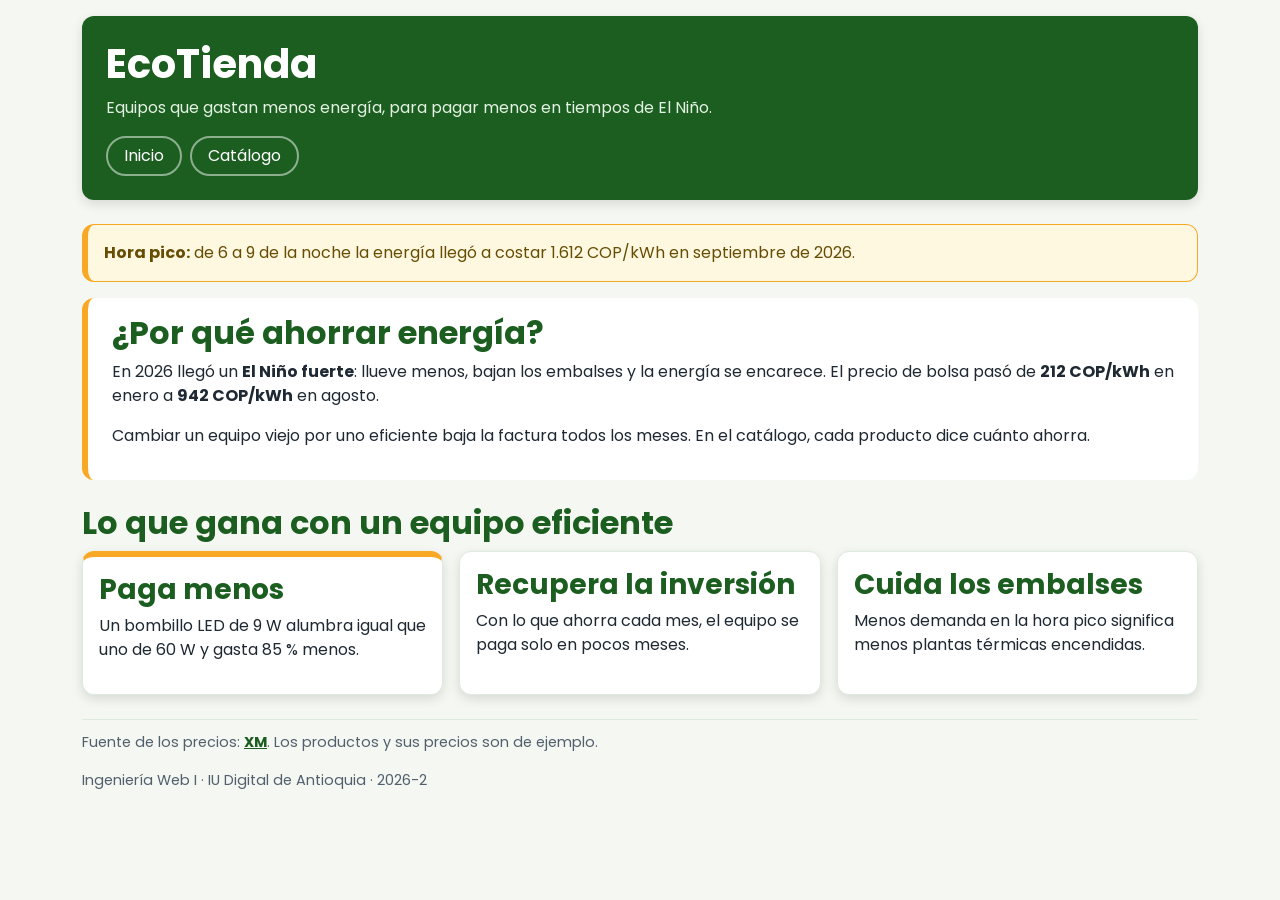
==== index.html @ d67adc73 "commit inicial con la actividad original" ====
<!DOCTYPE html>
<!-- DOCTYPE: le dice al navegador que esta pagina es HTML5 (la version actual). Siempre va en la primera linea -->
<!-- html: la etiqueta que encierra TODA la pagina. lang="es": el texto esta en espanol
     (asi el navegador sabe como leerlo en voz alta y si debe ofrecer traducirlo) -->
<html lang="es">
<!-- head (cabeza): datos de la pagina que NO se ven en ella: titulo, estilos, fuentes -->
<head>
    <!-- meta charset="UTF-8": la forma de guardar las letras. Sin esto, "energía" saldria "energÃ­a" -->
    <meta charset="UTF-8">
    <!-- meta viewport: en el celular, la pagina usa el ancho REAL de la pantalla
         (sin esto, el celular muestra la pagina de computador en miniatura).
         initial-scale=1.0: empieza sin zoom -->
    <meta name="viewport" content="width=device-width, initial-scale=1.0">
    <!-- title: el texto de la pestana del navegador y el nombre del favorito -->
    <title>EcoTienda: equipos que ahorran energía</title>
    <!-- link: trae un archivo de afuera. rel="stylesheet": es una hoja de estilos.
         href: la direccion. Esta es Bootstrap, una hoja de estilos ya hecha, desde internet (CDN) -->
    <link rel="stylesheet" href="https://cdn.jsdelivr.net/npm/bootstrap@5.3.3/dist/css/bootstrap.min.css">
    <!-- Google Fonts: la fuente Poppins, que se descarga de Google -->
    <!-- preconnect: abre la conexion con los servidores de Google desde antes,
         para que la fuente llegue mas rapido -->
    <link rel="preconnect" href="https://fonts.googleapis.com">
    <!-- crossorigin: el archivo de la fuente viene de OTRO sitio (gstatic.com); asi lo permite -->
    <link rel="preconnect" href="https://fonts.gstatic.com" crossorigin>
    <!-- La hoja de la fuente Poppins: wght@400;700 = grosor normal (400) y negrilla (700).
         display=swap: muestra el texto con otra fuente mientras Poppins termina de llegar -->
    <link rel="stylesheet" href="https://fonts.googleapis.com/css2?family=Poppins:wght@400;700&display=swap">
    <!-- Hoja de estilos PROPIA (estilo EXTERNO): el archivo css/estilos.css.
         Va DESPUES de Bootstrap: si las dos dicen algo distinto, gana la que se carga de ultimas -->
    <link rel="stylesheet" href="css/estilos.css">
<!-- Cierra el head: aqui termina lo que no se ve -->
</head>
<!-- body (cuerpo): TODO lo que se ve en la pagina.
     class="container py-3": dos clases de Bootstrap:
     container = centra el contenido y le pone un ancho maximo;
     py-3 = espacio arriba y abajo (p = padding, y = eje vertical, 3 = tamano) -->
<body class="container py-3">
    <!-- header: el ENCABEZADO de la pagina (logo, titulo y menu).
         class="encabezado": una clase PROPIA; su estilo esta en css/estilos.css (.encabezado) -->
    <header class="encabezado">
        <!-- h1: el titulo principal (solo debe haber uno por pagina) -->
        <h1>EcoTienda</h1>
        <!-- p: un parrafo de texto -->
        <p>Equipos que gastan menos energía, para pagar menos en tiempos de El Niño.</p>
        <!-- nav: el MENU de navegacion. class="menu": su estilo esta en estilos.css -->
        <nav class="menu">
            <!-- a (ancla): un ENLACE. href: a donde lleva; el texto de adentro es lo que se ve -->
            <!-- Este lleva a esta misma pagina, index.html -->
            <a href="index.html">Inicio</a>
            <!-- Este lleva a la pagina del catalogo (se crea en el paso 3) -->
            <a href="catalogo.html">Catálogo</a>
        <!-- Cierra el menu -->
        </nav>
    <!-- Cierra el encabezado -->
    </header>

    <!-- main: el contenido PRINCIPAL de la pagina (lo que cambia de una pagina a otra) -->
    <main>
        <!-- div class="alert alert-warning": un AVISO amarillo, componente ya hecho de Bootstrap.
             En estilos.scss se le cambia el borde. role="alert": los lectores de pantalla
             (para personas ciegas) lo anuncian como un aviso -->
        <div class="alert alert-warning" role="alert">
            <!-- strong: texto importante, en negrilla -->
            <strong>Hora pico:</strong> de 6 a 9 de la noche la energía llegó a costar
            1.612 COP/kWh en septiembre de 2026.
        <!-- Cierra el aviso -->
        </div>

        <!-- section: una SECCION de la pagina, con su propio tema.
             id="intro" (de introduccion): un nombre UNICO que inventamos (no se repite en la pagina);
             en CSS se le da estilo con #intro -->
        <section id="intro">
            <!-- h2: un subtitulo (titulo de segundo nivel, mas pequeno que h1) -->
            <h2>¿Por qué ahorrar energía?</h2>
            <!-- p: un parrafo. strong: las cifras importantes van en negrilla -->
            <p>
                En 2026 llegó un <strong>El Niño fuerte</strong>: llueve menos, bajan los embalses
                y la energía se encarece. El precio de bolsa pasó de <strong>212 COP/kWh</strong>
                en enero a <strong>942 COP/kWh</strong> en agosto.
            <!-- Cierra el parrafo -->
            </p>
            <!-- Otro parrafo -->
            <p>
                Cambiar un equipo viejo por uno eficiente baja la factura todos los meses.
                En el catálogo, cada producto dice cuánto ahorra.
            </p>
        <!-- Cierra la seccion -->
        </section>

        <!-- Otra seccion: las ventajas de un equipo eficiente, en tarjetas -->
        <section>
            <!-- El subtitulo de esta seccion -->
            <h2>Lo que gana con un equipo eficiente</h2>
            <!-- div: una CAJA para agrupar. class="tarjetas": el contenedor de la REJILLA
                 (en el paso 3, CSS Grid pone las tarjetas en columnas) -->
            <div class="tarjetas">
                <!-- article: un contenido que tiene sentido solo. Aqui, una TARJETA.
                     class="tarjeta": su estilo (borde, sombra) esta en estilos.css -->
                <article class="tarjeta">
                    <!-- h3: el titulo de la tarjeta (tercer nivel) -->
                    <h3>Paga menos</h3>
                    <!-- p: el texto de la tarjeta -->
                    <p>Un bombillo LED de 9 W alumbra igual que uno de 60 W y gasta 85 % menos.</p>
                <!-- Cierra la tarjeta -->
                </article>
                <!-- Segunda tarjeta: la misma estructura (h3 + p) -->
                <article class="tarjeta">
                    <h3>Recupera la inversión</h3>
                    <p>Con lo que ahorra cada mes, el equipo se paga solo en pocos meses.</p>
                </article>
                <!-- Tercera tarjeta -->
                <article class="tarjeta">
                    <h3>Cuida los embalses</h3>
                    <p>Menos demanda en la hora pico significa menos plantas térmicas encendidas.</p>
                </article>
            <!-- Cierra la caja de las tarjetas -->
            </div>
        </section>
    <!-- Cierra el contenido principal -->
    </main>

    <!-- footer: el PIE de pagina (fuentes, autores, derechos). class="pie": estilo en estilos.css -->
    <footer class="pie">
        <!-- Un enlace a XM, la empresa que publica los precios de la energia en Colombia.
             target="_blank": el enlace se abre en OTRA pestana, sin cerrar la tienda -->
        <p>Fuente de los precios: <a href="https://www.xm.com.co" target="_blank">XM</a>.
           Los productos y sus precios son de ejemplo.</p>
        <!-- El curso y la institucion -->
        <p>Ingeniería Web I · IU Digital de Antioquia · 2026-2</p>
    <!-- Cierra el pie de pagina -->
    </footer>
<!-- Cierra el cuerpo: aqui termina lo que se ve -->
</body>
<!-- Cierra la pagina -->
</html>
---- css/estilos.css ----
:root {
  --color-principal: #1B5E20;
  --color-acento: #F9A825;
  --color-suave: #DDEBDD;
}

body {
  font-family: "Poppins", Arial, sans-serif;
  background-color: #F4F7F2;
  color: #1F2933;
}

h1, h2, h3 {
  color: #1B5E20;
  font-weight: 700;
}

.encabezado {
  background-color: #1B5E20;
  margin-bottom: 24px;
  padding: 24px;
  border-radius: 12px;
  box-shadow: 0 4px 12px rgba(0, 0, 0, 0.12);
}
.encabezado h1 {
  color: white;
}
.encabezado p {
  color: #E3F2E3;
}
@media (max-width: 576px) {
  .encabezado {
    padding: 16px;
  }
  .encabezado h1 {
    font-size: 1.6rem;
  }
}

#intro {
  background-color: white;
  padding: 16px 24px;
  margin-bottom: 24px;
  border-left: 6px solid #F9A825;
  border-radius: 12px;
}

.menu {
  display: flex;
  flex-wrap: wrap;
  gap: 8px;
}
@media (max-width: 576px) {
  .menu {
    flex-direction: column;
  }
}
.menu > a {
  color: white;
  text-decoration: none;
  padding: 6px 16px;
  border: 2px solid rgba(255, 255, 255, 0.5);
  border-radius: 999px;
  transition: background-color 0.3s, color 0.3s;
}
.menu > a:hover {
  background-color: white;
  color: #1B5E20;
}
.menu > a:focus {
  outline: 3px solid #F9A825;
}

.tarjetas {
  display: grid;
  grid-template-columns: repeat(3, 1fr);
  gap: 16px;
  margin-bottom: 24px;
}
@media (max-width: 992px) {
  .tarjetas {
    grid-template-columns: repeat(2, 1fr);
  }
}
@media (max-width: 576px) {
  .tarjetas {
    grid-template-columns: 1fr;
  }
}

.tarjeta {
  background-color: white;
  border: 1px solid #DDEBDD;
  padding: 16px;
  border-radius: 12px;
  box-shadow: 0 4px 12px rgba(0, 0, 0, 0.12);
  transition: transform 0.3s;
}
.tarjeta:hover {
  transform: translateY(-6px);
}
.tarjeta:first-child {
  border-top: 6px solid #F9A825;
}
.tarjeta p:nth-child(2) {
  min-height: 48px;
}

.precio {
  color: #1B5E20;
  font-size: 1.3rem;
  font-weight: 700;
}

.categoria {
  display: inline-block;
  padding: 2px 10px;
  border-radius: 999px;
  background-color: #DDEBDD;
  font-size: 0.8rem;
}

.ahorro {
  color: #2E7D32;
  font-weight: 700;
}

.filtros {
  display: flex;
  flex-wrap: wrap;
  gap: 8px;
  margin-bottom: 16px;
}

.filtro {
  border: 2px solid #1B5E20;
  background-color: white;
  color: #1B5E20;
  padding: 6px 16px;
  border-radius: 999px;
  transition: background-color 0.3s;
}
.filtro:hover, .filtro.activo {
  background-color: #1B5E20;
  color: white;
}

.catalogo {
  display: grid;
  grid-template-columns: 3fr 1fr;
  gap: 16px;
  align-items: start;
}
@media (max-width: 992px) {
  .catalogo {
    grid-template-columns: 1fr;
  }
}

#carrito {
  background-color: white;
  border: 2px solid #F9A825;
  padding: 16px;
  border-radius: 12px;
  box-shadow: 0 4px 12px rgba(0, 0, 0, 0.12);
  position: sticky;
  top: 16px;
}

a[target=_blank] {
  color: #1B5E20;
  font-weight: 700;
}

.pie {
  margin-top: 24px;
  padding-top: 12px;
  border-top: 1px solid #DDEBDD;
  color: #52606D;
  font-size: 0.9rem;
}

.btn-primary {
  --bs-btn-bg: var(--color-principal);
  --bs-btn-border-color: var(--color-principal);
  --bs-btn-hover-bg: var(--color-acento);
  --bs-btn-hover-border-color: var(--color-acento);
  --bs-btn-hover-color: #1F2933;
}

.alert-warning {
  background-color: #FFF8E1;
  border-color: #F9A825;
  border-left: 6px solid #F9A825;
  border-radius: 12px;
}
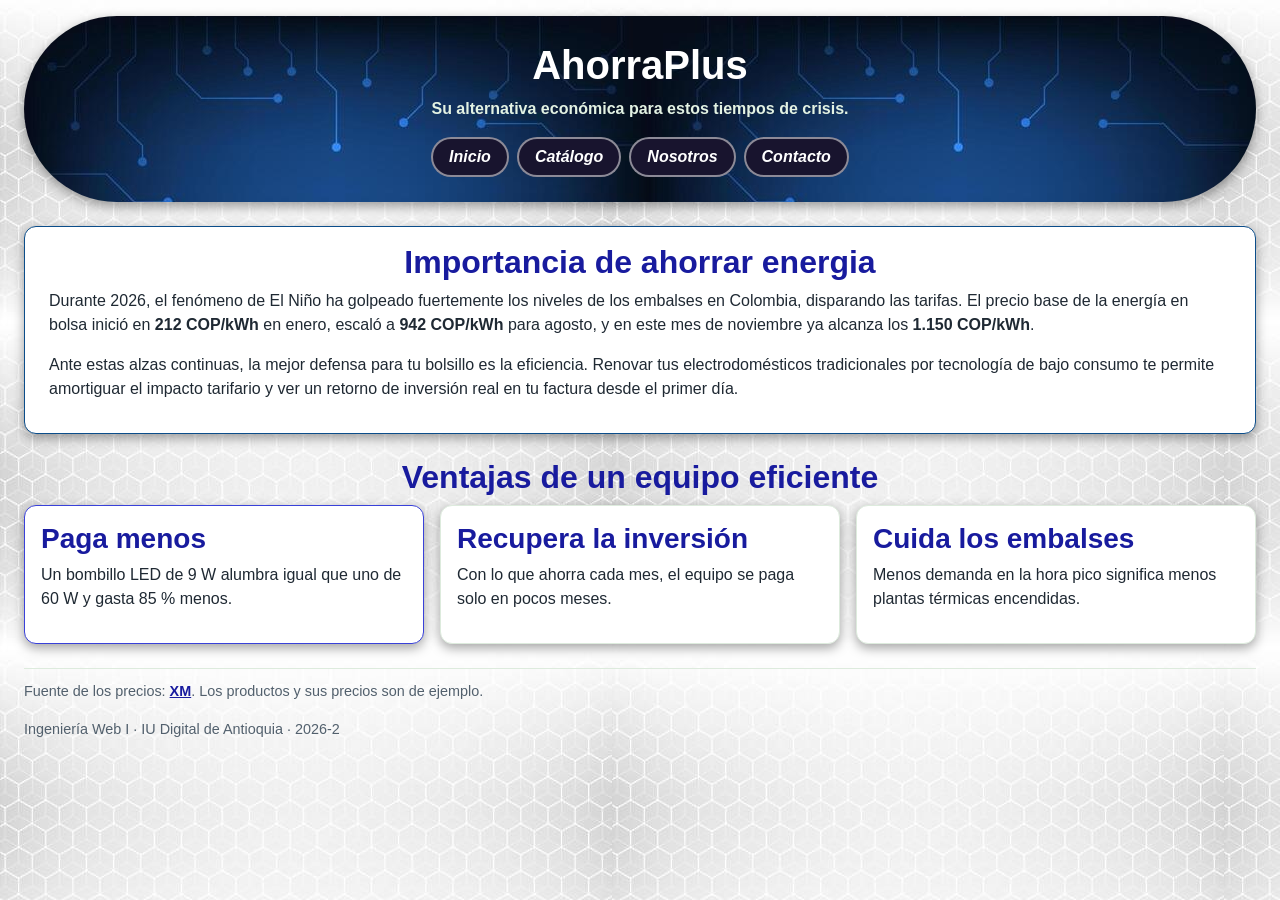
==== commit 3d8ddde3: "Commit de creacion pagina personal, HTML modificado y CSS nuevo." ====
--- a/index.html
+++ b/index.html
@@ -1,135 +1,62 @@
 <!DOCTYPE html>
-<!-- DOCTYPE: le dice al navegador que esta pagina es HTML5 (la version actual). Siempre va en la primera linea -->
-<!-- html: la etiqueta que encierra TODA la pagina. lang="es": el texto esta en espanol
-     (asi el navegador sabe como leerlo en voz alta y si debe ofrecer traducirlo) -->
 <html lang="es">
-<!-- head (cabeza): datos de la pagina que NO se ven en ella: titulo, estilos, fuentes -->
 <head>
-    <!-- meta charset="UTF-8": la forma de guardar las letras. Sin esto, "energía" saldria "energÃ­a" -->
     <meta charset="UTF-8">
-    <!-- meta viewport: en el celular, la pagina usa el ancho REAL de la pantalla
-         (sin esto, el celular muestra la pagina de computador en miniatura).
-         initial-scale=1.0: empieza sin zoom -->
     <meta name="viewport" content="width=device-width, initial-scale=1.0">
-    <!-- title: el texto de la pestana del navegador y el nombre del favorito -->
-    <title>EcoTienda: equipos que ahorran energía</title>
-    <!-- link: trae un archivo de afuera. rel="stylesheet": es una hoja de estilos.
-         href: la direccion. Esta es Bootstrap, una hoja de estilos ya hecha, desde internet (CDN) -->
+    <title>AhorraPlus, equipos de calidad</title>
+    
     <link rel="stylesheet" href="https://cdn.jsdelivr.net/npm/bootstrap@5.3.3/dist/css/bootstrap.min.css">
-    <!-- Google Fonts: la fuente Poppins, que se descarga de Google -->
-    <!-- preconnect: abre la conexion con los servidores de Google desde antes,
-         para que la fuente llegue mas rapido -->
     <link rel="preconnect" href="https://fonts.googleapis.com">
-    <!-- crossorigin: el archivo de la fuente viene de OTRO sitio (gstatic.com); asi lo permite -->
     <link rel="preconnect" href="https://fonts.gstatic.com" crossorigin>
-    <!-- La hoja de la fuente Poppins: wght@400;700 = grosor normal (400) y negrilla (700).
-         display=swap: muestra el texto con otra fuente mientras Poppins termina de llegar -->
     <link rel="stylesheet" href="https://fonts.googleapis.com/css2?family=Poppins:wght@400;700&display=swap">
-    <!-- Hoja de estilos PROPIA (estilo EXTERNO): el archivo css/estilos.css.
-         Va DESPUES de Bootstrap: si las dos dicen algo distinto, gana la que se carga de ultimas -->
     <link rel="stylesheet" href="css/estilos.css">
-<!-- Cierra el head: aqui termina lo que no se ve -->
 </head>
-<!-- body (cuerpo): TODO lo que se ve en la pagina.
-     class="container py-3": dos clases de Bootstrap:
-     container = centra el contenido y le pone un ancho maximo;
-     py-3 = espacio arriba y abajo (p = padding, y = eje vertical, 3 = tamano) -->
-<body class="container py-3">
-    <!-- header: el ENCABEZADO de la pagina (logo, titulo y menu).
-         class="encabezado": una clase PROPIA; su estilo esta en css/estilos.css (.encabezado) -->
+<body class="container-fluid px-4 py-3">
     <header class="encabezado">
-        <!-- h1: el titulo principal (solo debe haber uno por pagina) -->
-        <h1>EcoTienda</h1>
-        <!-- p: un parrafo de texto -->
-        <p>Equipos que gastan menos energía, para pagar menos en tiempos de El Niño.</p>
-        <!-- nav: el MENU de navegacion. class="menu": su estilo esta en estilos.css -->
+        <h1>AhorraPlus</h1>
+        <p>Su alternativa económica para estos tiempos de crisis.</p>
         <nav class="menu">
-            <!-- a (ancla): un ENLACE. href: a donde lleva; el texto de adentro es lo que se ve -->
-            <!-- Este lleva a esta misma pagina, index.html -->
             <a href="index.html">Inicio</a>
-            <!-- Este lleva a la pagina del catalogo (se crea en el paso 3) -->
             <a href="catalogo.html">Catálogo</a>
-        <!-- Cierra el menu -->
+            <a href="nosotros.html">Nosotros</a>
+            <a href="contacto.html">Contacto</a>
         </nav>
-    <!-- Cierra el encabezado -->
     </header>
 
-    <!-- main: el contenido PRINCIPAL de la pagina (lo que cambia de una pagina a otra) -->
     <main>
-        <!-- div class="alert alert-warning": un AVISO amarillo, componente ya hecho de Bootstrap.
-             En estilos.scss se le cambia el borde. role="alert": los lectores de pantalla
-             (para personas ciegas) lo anuncian como un aviso -->
-        <div class="alert alert-warning" role="alert">
-            <!-- strong: texto importante, en negrilla -->
-            <strong>Hora pico:</strong> de 6 a 9 de la noche la energía llegó a costar
-            1.612 COP/kWh en septiembre de 2026.
-        <!-- Cierra el aviso -->
-        </div>
 
-        <!-- section: una SECCION de la pagina, con su propio tema.
-             id="intro" (de introduccion): un nombre UNICO que inventamos (no se repite en la pagina);
-             en CSS se le da estilo con #intro -->
         <section id="intro">
-            <!-- h2: un subtitulo (titulo de segundo nivel, mas pequeno que h1) -->
-            <h2>¿Por qué ahorrar energía?</h2>
-            <!-- p: un parrafo. strong: las cifras importantes van en negrilla -->
+            <h2>Importancia de ahorrar energia</h2>
             <p>
-                En 2026 llegó un <strong>El Niño fuerte</strong>: llueve menos, bajan los embalses
-                y la energía se encarece. El precio de bolsa pasó de <strong>212 COP/kWh</strong>
-                en enero a <strong>942 COP/kWh</strong> en agosto.
-            <!-- Cierra el parrafo -->
+                Durante 2026, el fenómeno de El Niño ha golpeado fuertemente los niveles de los embalses en Colombia, disparando las tarifas. El precio base de la energía en bolsa inició en <strong>212 COP/kWh</strong> en enero, escaló a <strong>942 COP/kWh</strong> para agosto, y en este mes de noviembre ya alcanza los <strong>1.150 COP/kWh</strong>.
             </p>
-            <!-- Otro parrafo -->
             <p>
-                Cambiar un equipo viejo por uno eficiente baja la factura todos los meses.
-                En el catálogo, cada producto dice cuánto ahorra.
+                Ante estas alzas continuas, la mejor defensa para tu bolsillo es la eficiencia. Renovar tus electrodomésticos tradicionales por tecnología de bajo consumo te permite amortiguar el impacto tarifario y ver un retorno de inversión real en tu factura desde el primer día.
             </p>
-        <!-- Cierra la seccion -->
         </section>
 
-        <!-- Otra seccion: las ventajas de un equipo eficiente, en tarjetas -->
-        <section>
-            <!-- El subtitulo de esta seccion -->
-            <h2>Lo que gana con un equipo eficiente</h2>
-            <!-- div: una CAJA para agrupar. class="tarjetas": el contenedor de la REJILLA
-                 (en el paso 3, CSS Grid pone las tarjetas en columnas) -->
+        <section id="zona-tarjetas">
+            <h2>Ventajas de un equipo eficiente</h2>
             <div class="tarjetas">
-                <!-- article: un contenido que tiene sentido solo. Aqui, una TARJETA.
-                     class="tarjeta": su estilo (borde, sombra) esta en estilos.css -->
                 <article class="tarjeta">
-                    <!-- h3: el titulo de la tarjeta (tercer nivel) -->
                     <h3>Paga menos</h3>
-                    <!-- p: el texto de la tarjeta -->
                     <p>Un bombillo LED de 9 W alumbra igual que uno de 60 W y gasta 85 % menos.</p>
-                <!-- Cierra la tarjeta -->
                 </article>
-                <!-- Segunda tarjeta: la misma estructura (h3 + p) -->
                 <article class="tarjeta">
                     <h3>Recupera la inversión</h3>
                     <p>Con lo que ahorra cada mes, el equipo se paga solo en pocos meses.</p>
                 </article>
-                <!-- Tercera tarjeta -->
                 <article class="tarjeta">
                     <h3>Cuida los embalses</h3>
                     <p>Menos demanda en la hora pico significa menos plantas térmicas encendidas.</p>
                 </article>
-            <!-- Cierra la caja de las tarjetas -->
             </div>
         </section>
-    <!-- Cierra el contenido principal -->
     </main>
 
-    <!-- footer: el PIE de pagina (fuentes, autores, derechos). class="pie": estilo en estilos.css -->
     <footer class="pie">
-        <!-- Un enlace a XM, la empresa que publica los precios de la energia en Colombia.
-             target="_blank": el enlace se abre en OTRA pestana, sin cerrar la tienda -->
-        <p>Fuente de los precios: <a href="https://www.xm.com.co" target="_blank">XM</a>.
-           Los productos y sus precios son de ejemplo.</p>
-        <!-- El curso y la institucion -->
+        <p>Fuente de los precios: <a href="https://www.xm.com.co" target="_blank">XM</a>. Los productos y sus precios son de ejemplo.</p>
         <p>Ingeniería Web I · IU Digital de Antioquia · 2026-2</p>
-    <!-- Cierra el pie de pagina -->
     </footer>
-<!-- Cierra el cuerpo: aqui termina lo que se ve -->
 </body>
-<!-- Cierra la pagina -->
-</html>
+</html>
--- a/css/estilos.css
+++ b/css/estilos.css
@@ -1,74 +1,111 @@
 :root {
-  --color-principal: #1B5E20;
-  --color-acento: #F9A825;
+  /* pseudoclase que selecciona todo de raiz (html) */
+  --color-principal: #122494;
+  --color-acento: #0b4d8a;
   --color-suave: #DDEBDD;
-}
-
+  --color-fondo: #F4F7F2;
+}
+
+
+/* importando una fuente de forma local*/
+@font-face {
+  font-family: 'Oswald';
+  src: url('../fonts/Owald/Oswald-VariableFont_wght.tff') format('truetype');
+  font-weight: 200 700; 
+  font-style: normal;
+}
+
+/* seccion del body o cuerpo, selector de etiqueta*/
 body {
-  font-family: "Poppins", Arial, sans-serif;
-  background-color: #F4F7F2;
+  font-family: "Oswald", Arial, sans-serif;
+  background-color: var(--color-fondo);
   color: #1F2933;
-}
-
+
+  /* imagen personalizada para que se vea mejor */
+  background-image: url('../images/fondo.jpg');
+  background-repeat: repeat;
+  background-size: auto;
+}
+
+/* seccion de los parrafos, selector de etiqueta agrupados */
 h1, h2, h3 {
-  color: #1B5E20;
-  font-weight: 700;
-}
-
+  color: #181b9e;
+  font-weight: 700;
+}
+
+/* Selector de clase (lleva punto), de la cabecera*/
 .encabezado {
-  background-color: #1B5E20;
+  background-color: #122494;
+  /*imagen para que se vea mas bonito */
+  background-image: url(../images/encabezado_fondo.jpg);
+  background-repeat: repeat;
+  background-size: auto;
   margin-bottom: 24px;
   padding: 24px;
-  border-radius: 12px;
-  box-shadow: 0 4px 12px rgba(0, 0, 0, 0.12);
-}
+  border: 1px solid transparent;
+  border-radius: 100px;
+  box-shadow: 0 4px 12px rgba(0, 0, 0, 0.364);
+  text-align: center;
+  font-weight: bold;
+}
+
+/* selector de etiqueta descendiente de clase encabezado*/
 .encabezado h1 {
   color: white;
 }
+
 .encabezado p {
   color: #E3F2E3;
 }
-@media (max-width: 576px) {
-  .encabezado {
-    padding: 16px;
-  }
-  .encabezado h1 {
-    font-size: 1.6rem;
-  }
-}
-
+
+
+/* selector de id, para una sección especifica*/
 #intro {
   background-color: white;
   padding: 16px 24px;
   margin-bottom: 24px;
-  border-left: 6px solid #F9A825;
+  border: 1px solid #0b4d8a;;
   border-radius: 12px;
+  box-shadow: 0 4px 12px rgba(0, 0, 0, 0.364);
+}
+
+#intro > h2 {
+  text-align: center;
 }
 
 .menu {
   display: flex;
   flex-wrap: wrap;
   gap: 8px;
-}
-@media (max-width: 576px) {
-  .menu {
-    flex-direction: column;
-  }
-}
+  justify-content: center;
+}
+
+/* selector de hijo, una etiqueta especifica dentro de una clase */
 .menu > a {
+  background-color: #18142e;
+  font-style: italic;
   color: white;
   text-decoration: none;
   padding: 6px 16px;
   border: 2px solid rgba(255, 255, 255, 0.5);
   border-radius: 999px;
   transition: background-color 0.3s, color 0.3s;
-}
+  /* transicion para cambiar ligeramente el color al pasar el mouse*/
+}
+
+/* selector de pseudoclase en selector de hijo, a su vez, en selector de clase, la recolorea al pasar el cursor*/
 .menu > a:hover {
   background-color: white;
-  color: #1B5E20;
-}
+  color: #160768;
+}
+
+/* selector de pseudoclase y etc, lo pinta cuando haces clic*/
 .menu > a:focus {
-  outline: 3px solid #F9A825;
+  outline: 3px solid #0c59dd;
+}
+
+#zona-tarjetas > h2{
+text-align: center;
 }
 
 .tarjetas {
@@ -77,38 +114,44 @@
   gap: 16px;
   margin-bottom: 24px;
 }
-@media (max-width: 992px) {
-  .tarjetas {
-    grid-template-columns: repeat(2, 1fr);
-  }
-}
-@media (max-width: 576px) {
-  .tarjetas {
-    grid-template-columns: 1fr;
-  }
-}
-
+
+/* transicion presente para que crezcan las tarjetas un poco*/
 .tarjeta {
   background-color: white;
   border: 1px solid #DDEBDD;
   padding: 16px;
   border-radius: 12px;
-  box-shadow: 0 4px 12px rgba(0, 0, 0, 0.12);
+  box-shadow: 0 4px 12px rgba(0, 0, 0, 0.364);
   transition: transform 0.3s;
 }
+
+/* modificacion del boton Carrito */
+.tarjeta .btn-primary {
+  margin: 16px auto 0;
+  padding: 12px 24px;
+  font-size: 1.1rem;
+  font-weight: 700;
+  width: 85%;
+}
+
 .tarjeta:hover {
   transform: translateY(-6px);
 }
+
+/* selector de pseudo-clase: selecciona el primer hijo de la clase */
 .tarjeta:first-child {
-  border-top: 6px solid #F9A825;
-}
+  border: 1px solid #3941d9;
+}
+
+/* selec. de pseudoclase: selecciona el hijo n (cualquiera que no sea el primero)*/
 .tarjeta p:nth-child(2) {
   min-height: 48px;
 }
 
 .precio {
-  color: #1B5E20;
-  font-size: 1.3rem;
+  text-align: center;
+  color: #181b9e;
+  font-size: 1.8rem;
   font-weight: 700;
 }
 
@@ -116,16 +159,18 @@
   display: inline-block;
   padding: 2px 10px;
   border-radius: 999px;
-  background-color: #DDEBDD;
+  background-color: #dde1eb;
   font-size: 0.8rem;
+  text-align: center;
 }
 
 .ahorro {
-  color: #2E7D32;
+  color: #181b9e;;
   font-weight: 700;
 }
 
 .filtros {
+  justify-content: center;
   display: flex;
   flex-wrap: wrap;
   gap: 8px;
@@ -133,33 +178,30 @@
 }
 
 .filtro {
-  border: 2px solid #1B5E20;
-  background-color: white;
-  color: #1B5E20;
+  border: 2px solid rgba(1, 0, 0, 0.5);
+  background-color: rgb(148, 146, 218);
+  color: #18142e;
   padding: 6px 16px;
   border-radius: 999px;
   transition: background-color 0.3s;
 }
+
 .filtro:hover, .filtro.activo {
-  background-color: #1B5E20;
+  background-color: #18142e;
   color: white;
 }
 
 .catalogo {
   display: grid;
-  grid-template-columns: 3fr 1fr;
+  grid-template-columns: 75% 23%;
+  justify-content: space-between;
   gap: 16px;
   align-items: start;
 }
-@media (max-width: 992px) {
-  .catalogo {
-    grid-template-columns: 1fr;
-  }
-}
 
 #carrito {
   background-color: white;
-  border: 2px solid #F9A825;
+  border: 2px solid #3941d9;
   padding: 16px;
   border-radius: 12px;
   box-shadow: 0 4px 12px rgba(0, 0, 0, 0.12);
@@ -167,8 +209,15 @@
   top: 16px;
 }
 
+.productos {
+  display: grid;
+  grid-template-columns: repeat(4, minmax(0, 1fr));
+  gap: 16px;
+}
+
+/* selector de atributo, basicamente agrupa todos los _blank (solo hay uno)*/
 a[target=_blank] {
-  color: #1B5E20;
+  color: #181b9e;;
   font-weight: 700;
 }
 
@@ -185,12 +234,17 @@
   --bs-btn-border-color: var(--color-principal);
   --bs-btn-hover-bg: var(--color-acento);
   --bs-btn-hover-border-color: var(--color-acento);
-  --bs-btn-hover-color: #1F2933;
-}
-
-.alert-warning {
-  background-color: #FFF8E1;
-  border-color: #F9A825;
-  border-left: 6px solid #F9A825;
-  border-radius: 12px;
-}
+  --bs-btn-hover-color: #0d0d0e;
+}
+
+@media (max-width: 992px) {
+  .tarjetas { grid-template-columns: repeat(2, 1fr); }
+  .catalogo { grid-template-columns: 1fr; }
+}
+
+@media (max-width: 576px) {
+  .encabezado { padding: 16px; }
+  .encabezado h1 { font-size: 1.6rem; }
+  .menu { flex-direction: column; }
+  .tarjetas { grid-template-columns: 1fr; }
+}
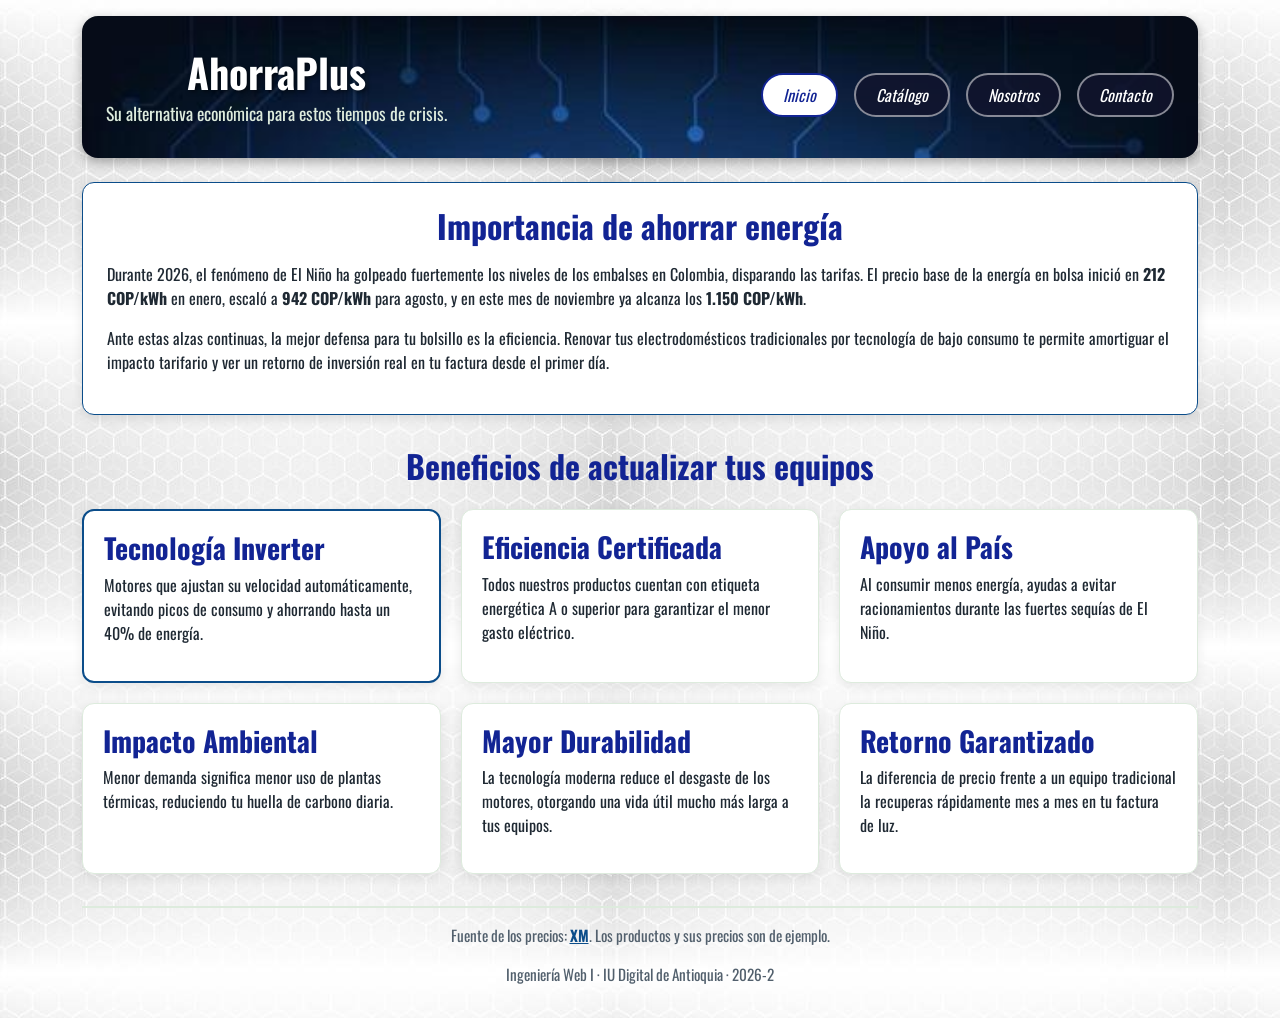
==== commit c65ea7d7: "Cambios generales en todos los archivos centrales, html, css y js" ====
--- a/index.html
+++ b/index.html
@@ -3,20 +3,27 @@
 <head>
     <meta charset="UTF-8">
     <meta name="viewport" content="width=device-width, initial-scale=1.0">
-    <title>AhorraPlus, equipos de calidad</title>
+    <title>AhorraPlus | Tu alternativa económica</title>
     
+    <!-- Bootstrap -->
     <link rel="stylesheet" href="https://cdn.jsdelivr.net/npm/bootstrap@5.3.3/dist/css/bootstrap.min.css">
+    
+    <!-- Google Fonts (Respaldo para Oswald) -->
     <link rel="preconnect" href="https://fonts.googleapis.com">
     <link rel="preconnect" href="https://fonts.gstatic.com" crossorigin>
-    <link rel="stylesheet" href="https://fonts.googleapis.com/css2?family=Poppins:wght@400;700&display=swap">
+    <link href="https://fonts.googleapis.com/css2?family=Oswald:wght@200..700&display=swap" rel="stylesheet">
+    
+    <!-- Tu hoja de estilos -->
     <link rel="stylesheet" href="css/estilos.css">
 </head>
-<body class="container-fluid px-4 py-3">
-    <header class="encabezado">
-        <h1>AhorraPlus</h1>
-        <p>Su alternativa económica para estos tiempos de crisis.</p>
-        <nav class="menu">
-            <a href="index.html">Inicio</a>
+<body class="container py-3">
+    <header class="encabezado d-flex flex-column flex-md-row justify-content-between align-items-md-center mb-4">
+        <div class="mb-3 mb-md-0">
+            <h1 class="mb-1">AhorraPlus</h1>
+            <p class="mb-0">Su alternativa económica para estos tiempos de crisis.</p>
+        </div>
+        <nav class="menu d-flex align-items-center gap-3">
+            <a href="index.html" class="activo">Inicio</a>
             <a href="catalogo.html">Catálogo</a>
             <a href="nosotros.html">Nosotros</a>
             <a href="contacto.html">Contacto</a>
@@ -24,9 +31,8 @@
     </header>
 
     <main>
-
         <section id="intro">
-            <h2>Importancia de ahorrar energia</h2>
+            <h2>Importancia de ahorrar energía</h2>
             <p>
                 Durante 2026, el fenómeno de El Niño ha golpeado fuertemente los niveles de los embalses en Colombia, disparando las tarifas. El precio base de la energía en bolsa inició en <strong>212 COP/kWh</strong> en enero, escaló a <strong>942 COP/kWh</strong> para agosto, y en este mes de noviembre ya alcanza los <strong>1.150 COP/kWh</strong>.
             </p>
@@ -36,25 +42,43 @@
         </section>
 
         <section id="zona-tarjetas">
-            <h2>Ventajas de un equipo eficiente</h2>
+            <h2>Beneficios de actualizar tus equipos</h2>
             <div class="tarjetas">
+                <!-- Tarjeta 1 -->
                 <article class="tarjeta">
-                    <h3>Paga menos</h3>
-                    <p>Un bombillo LED de 9 W alumbra igual que uno de 60 W y gasta 85 % menos.</p>
+                    <h3>Tecnología Inverter</h3>
+                    <p>Motores que ajustan su velocidad automáticamente, evitando picos de consumo y ahorrando hasta un 40% de energía.</p>
                 </article>
+                <!-- Tarjeta 2 -->
                 <article class="tarjeta">
-                    <h3>Recupera la inversión</h3>
-                    <p>Con lo que ahorra cada mes, el equipo se paga solo en pocos meses.</p>
+                    <h3>Eficiencia Certificada</h3>
+                    <p>Todos nuestros productos cuentan con etiqueta energética A o superior para garantizar el menor gasto eléctrico.</p>
                 </article>
+                <!-- Tarjeta 3 -->
                 <article class="tarjeta">
-                    <h3>Cuida los embalses</h3>
-                    <p>Menos demanda en la hora pico significa menos plantas térmicas encendidas.</p>
+                    <h3>Apoyo al País</h3>
+                    <p>Al consumir menos energía, ayudas a evitar racionamientos durante las fuertes sequías de El Niño.</p>
+                </article>
+                <!-- Tarjeta 4 -->
+                <article class="tarjeta">
+                    <h3>Impacto Ambiental</h3>
+                    <p>Menor demanda significa menor uso de plantas térmicas, reduciendo tu huella de carbono diaria.</p>
+                </article>
+                <!-- Tarjeta 5 -->
+                <article class="tarjeta">
+                    <h3>Mayor Durabilidad</h3>
+                    <p>La tecnología moderna reduce el desgaste de los motores, otorgando una vida útil mucho más larga a tus equipos.</p>
+                </article>
+                <!-- Tarjeta 6 -->
+                <article class="tarjeta">
+                    <h3>Retorno Garantizado</h3>
+                    <p>La diferencia de precio frente a un equipo tradicional la recuperas rápidamente mes a mes en tu factura de luz.</p>
                 </article>
             </div>
         </section>
     </main>
 
-    <footer class="pie">
+    <footer class="pie text-center">
         <p>Fuente de los precios: <a href="https://www.xm.com.co" target="_blank">XM</a>. Los productos y sus precios son de ejemplo.</p>
         <p>Ingeniería Web I · IU Digital de Antioquia · 2026-2</p>
     </footer>
--- a/css/estilos.css
+++ b/css/estilos.css
@@ -4,13 +4,14 @@
   --color-acento: #0b4d8a;
   --color-suave: #DDEBDD;
   --color-fondo: #F4F7F2;
-}
-
+  --color-texto: #1F2933;
+  --color-blanco: #FFFFFF;
+}
 
 /* importando una fuente de forma local*/
 @font-face {
   font-family: 'Oswald';
-  src: url('../fonts/Owald/Oswald-VariableFont_wght.tff') format('truetype');
+  src: url('../fonts/Oswald/Oswald-VariableFont_wght.ttf') format('truetype');
   font-weight: 200 700; 
   font-style: normal;
 }
@@ -19,7 +20,7 @@
 body {
   font-family: "Oswald", Arial, sans-serif;
   background-color: var(--color-fondo);
-  color: #1F2933;
+  color: var(--color-texto);
 
   /* imagen personalizada para que se vea mejor */
   background-image: url('../images/fondo.jpg');
@@ -29,100 +30,106 @@
 
 /* seccion de los parrafos, selector de etiqueta agrupados */
 h1, h2, h3 {
-  color: #181b9e;
+  color: var(--color-principal);
   font-weight: 700;
 }
 
 /* Selector de clase (lleva punto), de la cabecera*/
 .encabezado {
-  background-color: #122494;
+  background-color: var(--color-principal);
   /*imagen para que se vea mas bonito */
-  background-image: url(../images/encabezado_fondo.jpg);
+  background-image: url('../images/encabezado_fondo.jpg');
   background-repeat: repeat;
-  background-size: auto;
+  background-size: cover;
   margin-bottom: 24px;
-  padding: 24px;
-  border: 1px solid transparent;
-  border-radius: 100px;
-  box-shadow: 0 4px 12px rgba(0, 0, 0, 0.364);
-  text-align: center;
-  font-weight: bold;
+  padding: 32px 24px;
+  border-radius: 16px;
+  box-shadow: 0 4px 12px rgba(0, 0, 0, 0.3);
+  text-align: center;
 }
 
 /* selector de etiqueta descendiente de clase encabezado*/
 .encabezado h1 {
-  color: white;
+  color: var(--color-blanco);
+  text-shadow: 2px 2px 4px rgba(0,0,0,0.5);
 }
 
 .encabezado p {
-  color: #E3F2E3;
-}
-
+  color: var(--color-suave);
+  font-size: 1.1rem;
+}
 
 /* selector de id, para una sección especifica*/
 #intro {
-  background-color: white;
-  padding: 16px 24px;
-  margin-bottom: 24px;
-  border: 1px solid #0b4d8a;;
+  background-color: var(--color-blanco);
+  padding: 24px;
+  margin-bottom: 32px;
+  border: 1px solid var(--color-acento);
   border-radius: 12px;
-  box-shadow: 0 4px 12px rgba(0, 0, 0, 0.364);
+  box-shadow: 0 4px 12px rgba(0, 0, 0, 0.1);
 }
 
 #intro > h2 {
   text-align: center;
+  margin-bottom: 16px;
 }
 
 .menu {
   display: flex;
   flex-wrap: wrap;
-  gap: 8px;
+  gap: 12px;
   justify-content: center;
+  margin-top: 16px;
 }
 
 /* selector de hijo, una etiqueta especifica dentro de una clase */
 .menu > a {
-  background-color: #18142e;
+  background-color: rgba(18, 20, 46, 0.8);
   font-style: italic;
-  color: white;
+  color: var(--color-blanco);
   text-decoration: none;
-  padding: 6px 16px;
+  padding: 8px 20px;
   border: 2px solid rgba(255, 255, 255, 0.5);
   border-radius: 999px;
-  transition: background-color 0.3s, color 0.3s;
+  transition: all 0.3s ease;
   /* transicion para cambiar ligeramente el color al pasar el mouse*/
 }
 
 /* selector de pseudoclase en selector de hijo, a su vez, en selector de clase, la recolorea al pasar el cursor*/
-.menu > a:hover {
-  background-color: white;
-  color: #160768;
+.menu > a:hover, .menu > a.activo {
+  background-color: var(--color-blanco);
+  color: var(--color-principal);
+  border-color: var(--color-principal);
 }
 
 /* selector de pseudoclase y etc, lo pinta cuando haces clic*/
 .menu > a:focus {
-  outline: 3px solid #0c59dd;
-}
-
-#zona-tarjetas > h2{
-text-align: center;
+  outline: 3px solid var(--color-acento);
+  outline-offset: 2px;
+}
+
+#zona-tarjetas > h2 {
+  text-align: center;
+  margin-bottom: 24px;
 }
 
 .tarjetas {
   display: grid;
   grid-template-columns: repeat(3, 1fr);
-  gap: 16px;
-  margin-bottom: 24px;
+  gap: 20px;
+  margin-bottom: 32px;
 }
 
 /* transicion presente para que crezcan las tarjetas un poco*/
 .tarjeta {
-  background-color: white;
-  border: 1px solid #DDEBDD;
-  padding: 16px;
+  background-color: var(--color-blanco);
+  border: 1px solid var(--color-suave);
+  padding: 20px;
   border-radius: 12px;
-  box-shadow: 0 4px 12px rgba(0, 0, 0, 0.364);
-  transition: transform 0.3s;
+  box-shadow: 0 4px 12px rgba(0, 0, 0, 0.08);
+  transition: transform 0.3s ease;
+  display: flex;
+  flex-direction: column;
 }
 
 /* modificacion del boton Carrito */
@@ -131,55 +138,69 @@
   padding: 12px 24px;
   font-size: 1.1rem;
   font-weight: 700;
-  width: 85%;
+  width: 100%;
 }
 
 .tarjeta:hover {
   transform: translateY(-6px);
+  box-shadow: 0 8px 16px rgba(0, 0, 0, 0.15);
 }
 
 /* selector de pseudo-clase: selecciona el primer hijo de la clase */
 .tarjeta:first-child {
-  border: 1px solid #3941d9;
+  border: 2px solid var(--color-acento);
 }
 
 /* selec. de pseudoclase: selecciona el hijo n (cualquiera que no sea el primero)*/
 .tarjeta p:nth-child(2) {
   min-height: 48px;
-}
-
+  flex-grow: 1;
+}
+
+/* --- CLASES DEL CATÁLOGO --- */
 .precio {
   text-align: center;
-  color: #181b9e;
-  font-size: 1.8rem;
+  color: var(--color-principal);
+  font-size: 1.6rem;
   font-weight: 700;
 }
 
 .categoria {
   display: inline-block;
-  padding: 2px 10px;
+  padding: 4px 12px;
   border-radius: 999px;
   background-color: #dde1eb;
-  font-size: 0.8rem;
-  text-align: center;
+  font-size: 0.85rem;
+  font-weight: bold;
+  margin-bottom: 8px;
 }
 
 .ahorro {
-  color: #181b9e;;
-  font-weight: 700;
+  color: var(--color-acento);
+  font-weight: 700;
+  margin-bottom: 12px;
+}
+
+/* NUEVO: Panel para acomodar filtros a la izquierda y carrito a la derecha */
+.panel-superior {
+  display: flex;
+  justify-content: space-between;
+  align-items: flex-start;
+  gap: 24px;
+  margin-bottom: 32px;
 }
 
 .filtros {
-  justify-content: center;
   display: flex;
   flex-wrap: wrap;
+  justify-content: flex-start;
   gap: 8px;
-  margin-bottom: 16px;
+  flex-grow: 1;
 }
 
 .filtro {
   border: 2px solid rgba(1, 0, 0, 0.5);
-  background-color: rgb(148, 146, 218);
+  background-color: rgb(116, 113, 217);
   color: #18142e;
   padding: 6px 16px;
   border-radius: 999px;
@@ -191,42 +212,36 @@
   color: white;
 }
 
-.catalogo {
-  display: grid;
-  grid-template-columns: 75% 23%;
-  justify-content: space-between;
-  gap: 16px;
-  align-items: start;
-}
-
+/* El carrito se queda fijo arriba a la derecha */
 #carrito {
-  background-color: white;
-  border: 2px solid #3941d9;
+  background-color: var(--color-blanco);
+  border: 2px solid var(--color-principal);
   padding: 16px;
   border-radius: 12px;
   box-shadow: 0 4px 12px rgba(0, 0, 0, 0.12);
-  position: sticky;
-  top: 16px;
+  width: 100%;
+  max-width: 320px;
 }
 
 .productos {
   display: grid;
-  grid-template-columns: repeat(4, minmax(0, 1fr));
-  gap: 16px;
+  grid-template-columns: repeat(auto-fill, minmax(240px, 1fr));
+  gap: 20px;
 }
 
 /* selector de atributo, basicamente agrupa todos los _blank (solo hay uno)*/
-a[target=_blank] {
-  color: #181b9e;;
-  font-weight: 700;
+a[target="_blank"] {
+  color: var(--color-acento);
+  font-weight: 700;
+  text-decoration: underline;
 }
 
 .pie {
-  margin-top: 24px;
-  padding-top: 12px;
-  border-top: 1px solid #DDEBDD;
+  margin-top: 32px;
+  padding-top: 16px;
+  border-top: 2px solid var(--color-suave);
   color: #52606D;
-  font-size: 0.9rem;
+  font-size: 0.95rem;
 }
 
 .btn-primary {
@@ -237,14 +252,24 @@
   --bs-btn-hover-color: #0d0d0e;
 }
 
+/* Media Queries */
 @media (max-width: 992px) {
   .tarjetas { grid-template-columns: repeat(2, 1fr); }
-  .catalogo { grid-template-columns: 1fr; }
+}
+
+@media (max-width: 768px) {
+  /* En tablets o móviles, el carrito baja debajo de los filtros para no aplastarse */
+  .panel-superior {
+    flex-direction: column;
+  }
+  #carrito {
+    max-width: 100%;
+  }
 }
 
 @media (max-width: 576px) {
-  .encabezado { padding: 16px; }
-  .encabezado h1 { font-size: 1.6rem; }
+  .encabezado { padding: 24px 16px; border-radius: 8px; }
+  .encabezado h1 { font-size: 1.8rem; }
   .menu { flex-direction: column; }
   .tarjetas { grid-template-columns: 1fr; }
 }
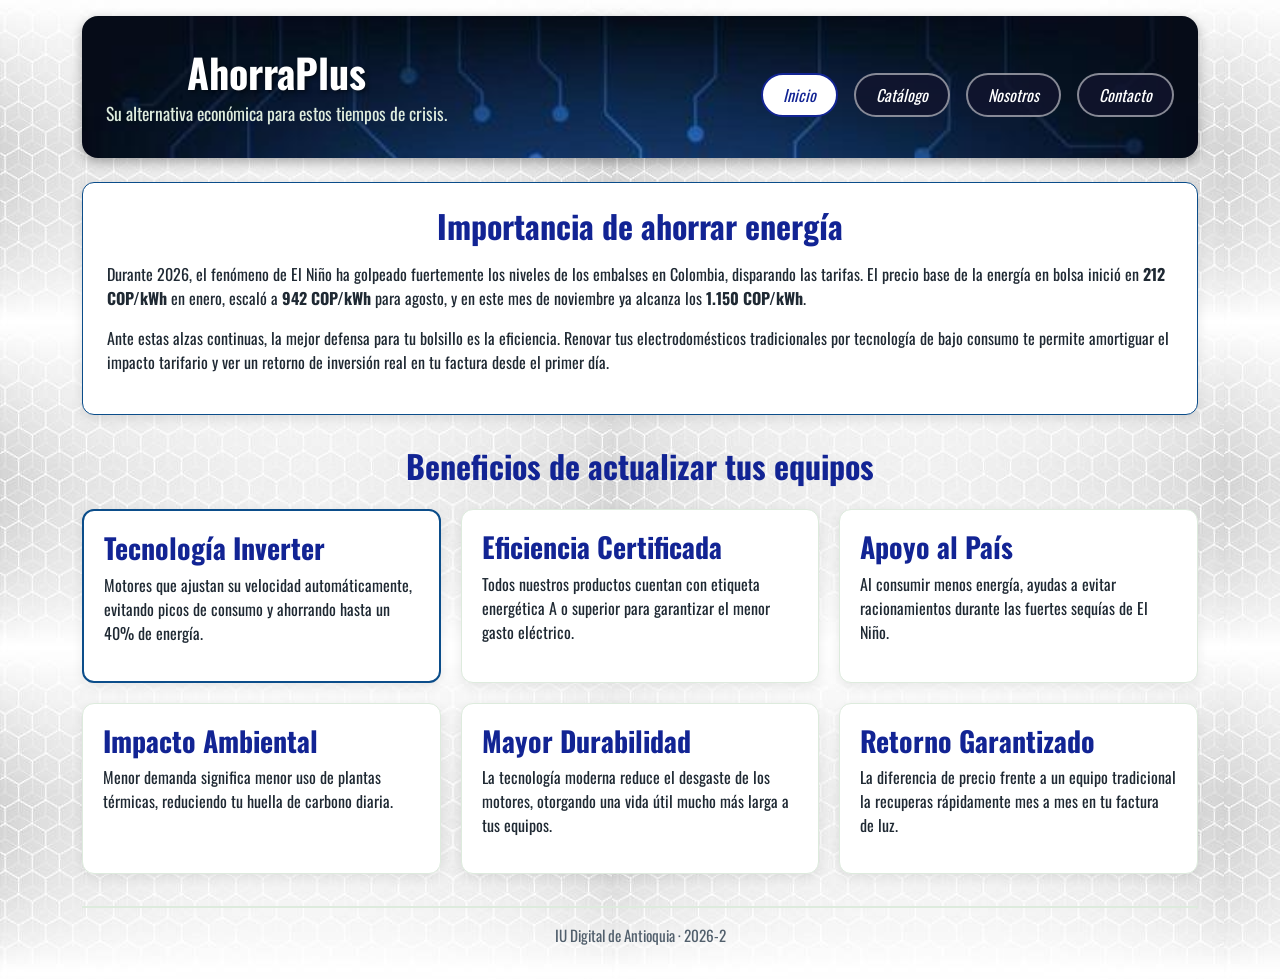
==== commit 890e0a7c: "cambios generales a todo. Se añade buscador e imagenes en catalogo, se genera css nuevo usando scsss" ====
--- a/index.html
+++ b/index.html
@@ -1,21 +1,15 @@
 <!DOCTYPE html>
 <html lang="es">
+
 <head>
     <meta charset="UTF-8">
     <meta name="viewport" content="width=device-width, initial-scale=1.0">
     <title>AhorraPlus | Tu alternativa económica</title>
-    
-    <!-- Bootstrap -->
+
     <link rel="stylesheet" href="https://cdn.jsdelivr.net/npm/bootstrap@5.3.3/dist/css/bootstrap.min.css">
-    
-    <!-- Google Fonts (Respaldo para Oswald) -->
-    <link rel="preconnect" href="https://fonts.googleapis.com">
-    <link rel="preconnect" href="https://fonts.gstatic.com" crossorigin>
-    <link href="https://fonts.googleapis.com/css2?family=Oswald:wght@200..700&display=swap" rel="stylesheet">
-    
-    <!-- Tu hoja de estilos -->
     <link rel="stylesheet" href="css/estilos.css">
 </head>
+
 <body class="container py-3">
     <header class="encabezado d-flex flex-column flex-md-row justify-content-between align-items-md-center mb-4">
         <div class="mb-3 mb-md-0">
@@ -44,32 +38,26 @@
         <section id="zona-tarjetas">
             <h2>Beneficios de actualizar tus equipos</h2>
             <div class="tarjetas">
-                <!-- Tarjeta 1 -->
                 <article class="tarjeta">
                     <h3>Tecnología Inverter</h3>
                     <p>Motores que ajustan su velocidad automáticamente, evitando picos de consumo y ahorrando hasta un 40% de energía.</p>
                 </article>
-                <!-- Tarjeta 2 -->
                 <article class="tarjeta">
                     <h3>Eficiencia Certificada</h3>
                     <p>Todos nuestros productos cuentan con etiqueta energética A o superior para garantizar el menor gasto eléctrico.</p>
                 </article>
-                <!-- Tarjeta 3 -->
                 <article class="tarjeta">
                     <h3>Apoyo al País</h3>
                     <p>Al consumir menos energía, ayudas a evitar racionamientos durante las fuertes sequías de El Niño.</p>
                 </article>
-                <!-- Tarjeta 4 -->
                 <article class="tarjeta">
                     <h3>Impacto Ambiental</h3>
                     <p>Menor demanda significa menor uso de plantas térmicas, reduciendo tu huella de carbono diaria.</p>
                 </article>
-                <!-- Tarjeta 5 -->
                 <article class="tarjeta">
                     <h3>Mayor Durabilidad</h3>
                     <p>La tecnología moderna reduce el desgaste de los motores, otorgando una vida útil mucho más larga a tus equipos.</p>
                 </article>
-                <!-- Tarjeta 6 -->
                 <article class="tarjeta">
                     <h3>Retorno Garantizado</h3>
                     <p>La diferencia de precio frente a un equipo tradicional la recuperas rápidamente mes a mes en tu factura de luz.</p>
@@ -79,8 +67,7 @@
     </main>
 
     <footer class="pie text-center">
-        <p>Fuente de los precios: <a href="https://www.xm.com.co" target="_blank">XM</a>. Los productos y sus precios son de ejemplo.</p>
-        <p>Ingeniería Web I · IU Digital de Antioquia · 2026-2</p>
+        <p>IU Digital de Antioquia · 2026-2</p>
     </footer>
 </body>
 </html>
--- a/css/estilos.css
+++ b/css/estilos.css
@@ -1,5 +1,5 @@
-:root {
-  /* pseudoclase que selecciona todo de raiz (html) */
+
+a :root {
   --color-principal: #122494;
   --color-acento: #0b4d8a;
   --color-suave: #DDEBDD;
@@ -8,37 +8,32 @@
   --color-blanco: #FFFFFF;
 }
 
-/* importando una fuente de forma local*/
 @font-face {
-  font-family: 'Oswald';
-  src: url('../fonts/Oswald/Oswald-VariableFont_wght.ttf') format('truetype');
-  font-weight: 200 700; 
+  font-family: "Oswald";
+  src: url("../fonts/Oswald/Oswald-VariableFont_wght.ttf") format("truetype");
+  font-weight: 200 700;
   font-style: normal;
 }
-
-/* seccion del body o cuerpo, selector de etiqueta*/
+/*selector de etiqueta */
 body {
   font-family: "Oswald", Arial, sans-serif;
-  background-color: var(--color-fondo);
-  color: var(--color-texto);
-
-  /* imagen personalizada para que se vea mejor */
-  background-image: url('../images/fondo.jpg');
+  background-color: #F4F7F2;
+  color: #1F2933;
+  background-image: url("../images/fondo.jpg");
   background-repeat: repeat;
   background-size: auto;
 }
 
-/* seccion de los parrafos, selector de etiqueta agrupados */
+/*señector de etiquetas agrupadas*/
 h1, h2, h3 {
-  color: var(--color-principal);
-  font-weight: 700;
-}
-
-/* Selector de clase (lleva punto), de la cabecera*/
+  color: #122494;
+  font-weight: 700;
+}
+
+/*selector de clase */
 .encabezado {
-  background-color: var(--color-principal);
-  /*imagen para que se vea mas bonito */
-  background-image: url('../images/encabezado_fondo.jpg');
+  background-color: #122494;
+  background-image: url("../images/encabezado_fondo.jpg");
   background-repeat: repeat;
   background-size: cover;
   margin-bottom: 24px;
@@ -47,28 +42,26 @@
   box-shadow: 0 4px 12px rgba(0, 0, 0, 0.3);
   text-align: center;
 }
-
-/* selector de etiqueta descendiente de clase encabezado*/
 .encabezado h1 {
-  color: var(--color-blanco);
-  text-shadow: 2px 2px 4px rgba(0,0,0,0.5);
-}
-
+  color: #FFFFFF;
+  text-shadow: 2px 2px 4px rgba(0, 0, 0, 0.5);
+}
 .encabezado p {
-  color: var(--color-suave);
+  color: #DDEBDD;
   font-size: 1.1rem;
 }
 
-/* selector de id, para una sección especifica*/
+/*selector de id */
 #intro {
-  background-color: var(--color-blanco);
+  background-color: #FFFFFF;
   padding: 24px;
   margin-bottom: 32px;
-  border: 1px solid var(--color-acento);
+  border: 1px solid #0b4d8a;
   border-radius: 12px;
   box-shadow: 0 4px 12px rgba(0, 0, 0, 0.1);
 }
 
+/*selector hijo de id */
 #intro > h2 {
   text-align: center;
   margin-bottom: 16px;
@@ -81,30 +74,27 @@
   justify-content: center;
   margin-top: 16px;
 }
-
-/* selector de hijo, una etiqueta especifica dentro de una clase */
 .menu > a {
   background-color: rgba(18, 20, 46, 0.8);
   font-style: italic;
-  color: var(--color-blanco);
+  color: #FFFFFF;
   text-decoration: none;
   padding: 8px 20px;
   border: 2px solid rgba(255, 255, 255, 0.5);
   border-radius: 999px;
   transition: all 0.3s ease;
-  /* transicion para cambiar ligeramente el color al pasar el mouse*/
-}
-
-/* selector de pseudoclase en selector de hijo, a su vez, en selector de clase, la recolorea al pasar el cursor*/
+}
+
+/*selector de pseudo-clase :hover y :activo*/
 .menu > a:hover, .menu > a.activo {
-  background-color: var(--color-blanco);
-  color: var(--color-principal);
-  border-color: var(--color-principal);
-}
-
-/* selector de pseudoclase y etc, lo pinta cuando haces clic*/
+  background-color: #FFFFFF;
+  color: #122494;
+  border-color: #122494;
+}
+
+/*selector de pseudo-clase :focus para accesibilidad*/
 .menu > a:focus {
-  outline: 3px solid var(--color-acento);
+  outline: 3px solid #0b4d8a;
   outline-offset: 2px;
 }
 
@@ -120,10 +110,9 @@
   margin-bottom: 32px;
 }
 
-/* transicion presente para que crezcan las tarjetas un poco*/
 .tarjeta {
-  background-color: var(--color-blanco);
-  border: 1px solid var(--color-suave);
+  background-color: #FFFFFF;
+  border: 1px solid #DDEBDD;
   padding: 20px;
   border-radius: 12px;
   box-shadow: 0 4px 12px rgba(0, 0, 0, 0.08);
@@ -131,8 +120,6 @@
   display: flex;
   flex-direction: column;
 }
-
-/* modificacion del boton Carrito */
 .tarjeta .btn-primary {
   margin: 16px auto 0;
   padding: 12px 24px;
@@ -140,27 +127,24 @@
   font-weight: 700;
   width: 100%;
 }
-
 .tarjeta:hover {
   transform: translateY(-6px);
   box-shadow: 0 8px 16px rgba(0, 0, 0, 0.15);
 }
 
-/* selector de pseudo-clase: selecciona el primer hijo de la clase */
+/*selector de pseudo-clase :first-child*/
 .tarjeta:first-child {
-  border: 2px solid var(--color-acento);
-}
-
-/* selec. de pseudoclase: selecciona el hijo n (cualquiera que no sea el primero)*/
+  border: 2px solid #0b4d8a;
+}
+/*selector de pseudo-clase :nth-child()*/
 .tarjeta p:nth-child(2) {
   min-height: 48px;
   flex-grow: 1;
 }
 
-/* --- CLASES DEL CATÁLOGO --- */
 .precio {
   text-align: center;
-  color: var(--color-principal);
+  color: #122494;
   font-size: 1.6rem;
   font-weight: 700;
 }
@@ -176,18 +160,9 @@
 }
 
 .ahorro {
-  color: var(--color-acento);
+  color: #0b4d8a;
   font-weight: 700;
   margin-bottom: 12px;
-}
-
-/* NUEVO: Panel para acomodar filtros a la izquierda y carrito a la derecha */
-.panel-superior {
-  display: flex;
-  justify-content: space-between;
-  align-items: flex-start;
-  gap: 24px;
-  margin-bottom: 32px;
 }
 
 .filtros {
@@ -206,70 +181,59 @@
   border-radius: 999px;
   transition: background-color 0.3s;
 }
-
 .filtro:hover, .filtro.activo {
   background-color: #18142e;
   color: white;
 }
 
-/* El carrito se queda fijo arriba a la derecha */
-#carrito {
-  background-color: var(--color-blanco);
-  border: 2px solid var(--color-principal);
-  padding: 16px;
-  border-radius: 12px;
-  box-shadow: 0 4px 12px rgba(0, 0, 0, 0.12);
-  width: 100%;
-  max-width: 320px;
-}
-
-.productos {
-  display: grid;
-  grid-template-columns: repeat(auto-fill, minmax(240px, 1fr));
-  gap: 20px;
-}
-
-/* selector de atributo, basicamente agrupa todos los _blank (solo hay uno)*/
+/*selector de atributo */
 a[target="_blank"] {
-  color: var(--color-acento);
-  font-weight: 700;
-  text-decoration: underline;
+  position: relative;
 }
 
 .pie {
   margin-top: 32px;
   padding-top: 16px;
-  border-top: 2px solid var(--color-suave);
+  border-top: 2px solid #DDEBDD;
   color: #52606D;
   font-size: 0.95rem;
 }
 
 .btn-primary {
-  --bs-btn-bg: var(--color-principal);
-  --bs-btn-border-color: var(--color-principal);
-  --bs-btn-hover-bg: var(--color-acento);
-  --bs-btn-hover-border-color: var(--color-acento);
+  --bs-btn-bg: #122494;
+  --bs-btn-border-color: #122494;
+  --bs-btn-hover-bg: #0b4d8a;
+  --bs-btn-hover-border-color: #0b4d8a;
   --bs-btn-hover-color: #0d0d0e;
 }
 
-/* Media Queries */
+.form-control {
+  border: 2px solid #DDEBDD;
+  border-radius: 8px;
+}
+.form-control:focus {
+  border-color: #0b4d8a;
+  box-shadow: 0 0 0 0.25rem rgba(11, 77, 138, 0.25);
+}
+
+/*media queries para diseño responsivo */
 @media (max-width: 992px) {
-  .tarjetas { grid-template-columns: repeat(2, 1fr); }
-}
-
-@media (max-width: 768px) {
-  /* En tablets o móviles, el carrito baja debajo de los filtros para no aplastarse */
-  .panel-superior {
+  .tarjetas {
+    grid-template-columns: repeat(2, 1fr);
+  }
+}
+@media (max-width: 576px) {
+  .encabezado {
+    padding: 24px 16px;
+    border-radius: 8px;
+  }
+  .encabezado h1 {
+    font-size: 1.8rem;
+  }
+  .menu {
     flex-direction: column;
   }
-  #carrito {
-    max-width: 100%;
-  }
-}
-
-@media (max-width: 576px) {
-  .encabezado { padding: 24px 16px; border-radius: 8px; }
-  .encabezado h1 { font-size: 1.8rem; }
-  .menu { flex-direction: column; }
-  .tarjetas { grid-template-columns: 1fr; }
-}+  .tarjetas {
+    grid-template-columns: 1fr;
+  }
+}/*# sourceMappingURL=estilos.css.map */
